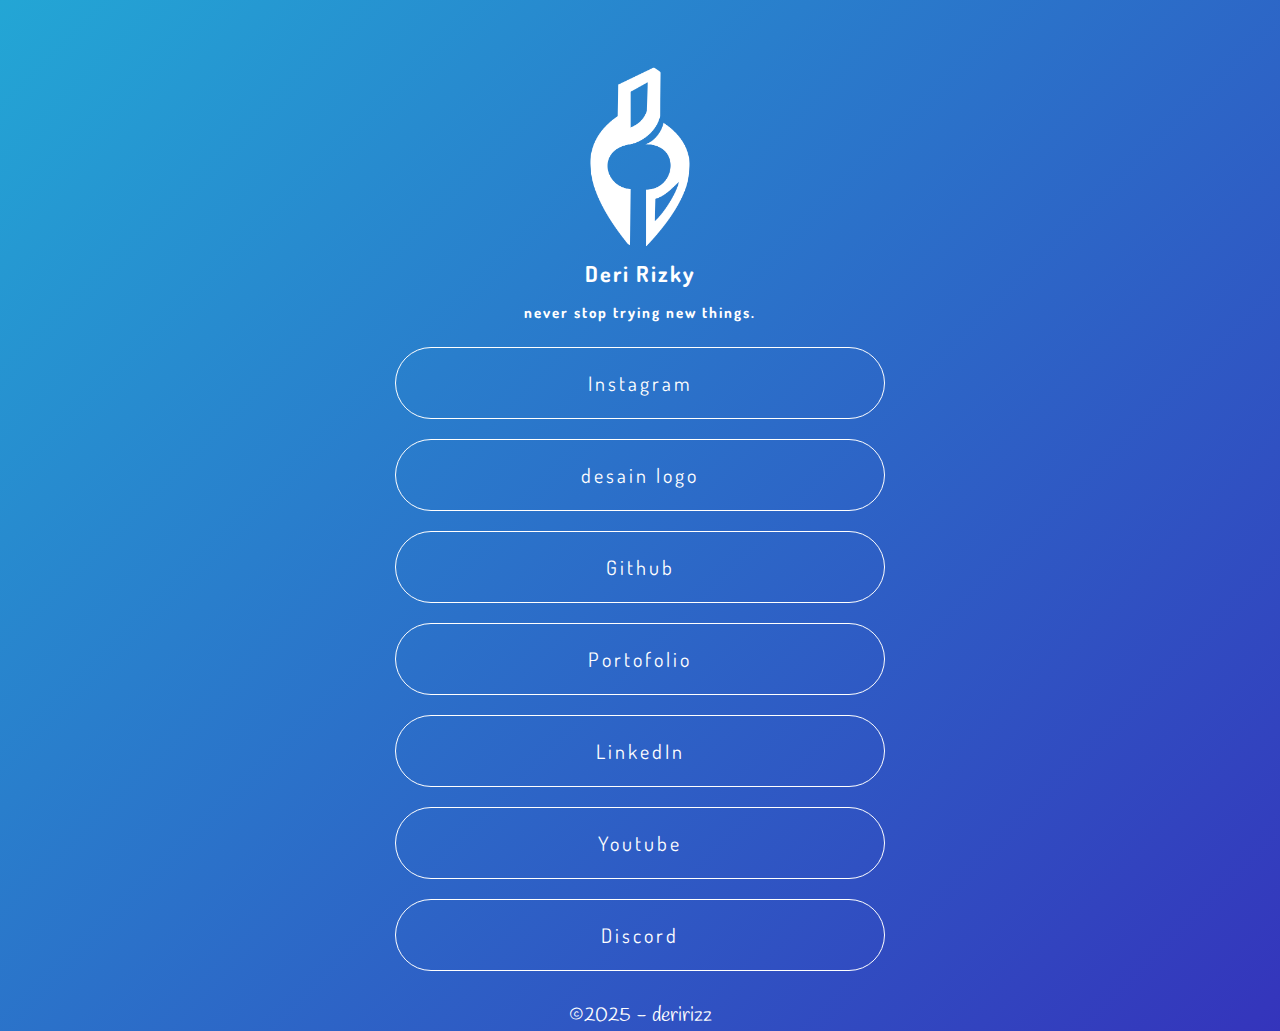
==== index.html @ 37ea4db5 "Update index.html" ====
<!DOCTYPE html>
<html lang="en">

<head>

    <meta charset="UTF-8">
    <meta name="viewport" content="width=device-width, initial-scale=1, shrink-to-fit=no">
        <link rel="stylesheet" href="assets/css/style.css">
            <link rel="stylesheet" href="https://stackpath.bootstrapcdn.com/bootstrap/4.4.1/css/bootstrap.min.css"
                integrity="sha384-Vkoo8x4CGsO3+Hhxv8T/Q5PaXtkKtu6ug5TOeNV6gBiFeWPGFN9MuhOf23Q9Ifjh" crossorigin="anonymous">
                    <link rel="stylesheet" href="https://pro.fontawesome.com/releases/v5.10.0/css/all.css"
                        integrity="sha384-AYmEC3Yw5cVb3ZcuHtOA93w35dYTsvhLPVnYs9eStHfGJvOvKxVfELGroGkvsg+p" crossorigin="anonymous" />
                            <link rel="preconnect" href="https://fonts.gstatic.com">
                            <link href="https://fonts.googleapis.com/css2?family=Abel&family=Dosis:wght@200&family=Handlee&display=swap"
        rel="stylesheet">
    <title></title>
    <meta id="title-meta" name="title" content="Your Name-Links">
    <meta id="description-meta" name="description"
        content="never stop trying new things.">
    <meta name="keywords"
        content="">
    <meta name="robots" content="index, follow">
    <meta http-equiv="Content-Type" content="text/html; charset=utf-8">
    <meta name="language" content="English">
    <link href="assets/img/4.3.png" rel="icon">
    <link href="assets/img/4.3.png" rel="apple-touch-icon">
</head>
<body>
    <img src="assets/img/3.3.png" alt="profile picture" class="profile-picture">
    <div class="profile-name"><b id="name_component"></b></div>
    <div class="profile-about"><b id="description_component"></b></div>
    <div id="link-container">
        <div style="text-align: center;">
          <audio autoplay loop>
                <source src="assets/music/promise.mp3" type="audio/mpeg">
          </audio>
        </div>
    </div>
    <footer>
       <a href="foryou.html" class="link-hide">
            <div class="bottom-text">&#169;2025 - deririzz
            </div>
        </a>
    </footer>
    <script src="assets/js/components.js"></script>
    <script src="assets/config.js"></script>
    <script src="assets/js/index.js"></script>
    <script src="https://code.jquery.com/jquery-3.4.1.slim.min.js"
        integrity="sha384-J6qa4849blE2+poT4WnyKhv5vZF5SrPo0iEjwBvKU7imGFAV0wwj1yYfoRSJoZ+n"
        crossorigin="anonymous"></script>
    <script src="https://cdn.jsdelivr.net/npm/popper.js@1.16.0/dist/umd/popper.min.js"
        integrity="sha384-Q6E9RHvbIyZFJoft+2mJbHaEWldlvI9IOYy5n3zV9zzTtmI3UksdQRVvoxMfooAo"
        crossorigin="anonymous"></script>
    <script src="https://stackpath.bootstrapcdn.com/bootstrap/4.4.1/js/bootstrap.min.js"
        integrity="sha384-wfSDF2E50Y2D1uUdj0O3uMBJnjuUD4Ih7YwaYd1iqfktj0Uod8GCExl3Og8ifwB6"
        crossorigin="anonymous"></script>

</body>

</html>
---- assets/css/style.css ----
body {
  background: linear-gradient(-45deg, #000000, #000000, #3a0eb3, #23a6d5);
  background-size: 400% 400%;
  animation: gradient 15s ease infinite;
}

@keyframes gradient {
  0% {
    background-position: 0% 50%;
  }

  50% {
    background-position: 100% 50%;
  }

  100% {
    background-position: 0% 50%;
  }
}

img {
  border-radius: 50%;
}

.profile-picture {
  display: block;
  margin-left: auto;
  margin-right: auto;
  margin-top: 5%;
  height: auto;
  max-width: 100px;
}

.profile-name {
  text-align: center;
  padding: 10px;
  font-family: "Dosis", sans-serif;
  color: white;
  font-size: 22px;
  letter-spacing: 2px;
}

.profile-about {
  text-align: center;
  padding: 2px;
  font-family: "Dosis", sans-serif;
  color: white;
  font-size: 15px;
  letter-spacing: 2px;
}

.links {
  text-align: center;
  margin-top: 20px;
  padding: 20px;
  border: 0.5px solid rgb(255, 255, 255);
  border-width: 1px;
  width: 490px;
  display: block;
  margin-left: auto;
  margin-right: auto;
  border-radius: 40px;
  font-family: "Dosis", sans-serif;
  position: relative;
  font-size: 20px;
  letter-spacing: 3px;
}

.links-in {
  padding: 5px;
  border: 0.5px solid rgba(255, 255, 255, 0);
  border-width: 1px;
  width: 30px;
  display: block;
  border-radius: 40px;
  left: 20px;
  position: absolute;
  font-size: 20px;
}

.hover {
  text-decoration: none;
  color: rgb(255, 255, 255);
  transition: color 1s;
}

.hover:hover {
  color: rgb(0, 0, 0);
  background: rgb(255, 255, 255);
  text-decoration: none;
}

.bottom-text {
  text-decoration: none;
  text-align: center;
  margin-top: 30px;
  font-size: 20px;
  color: rgb(255, 255, 255);
  font-family: "Handlee", cursive;
}

.link-hide {
  text-decoration: none;
}
.link-hide:hover {
  text-decoration: none;
}

@media (max-width: 548px) {
  .links {
    text-align: center;
    margin-top: 20px;
    padding: 20px;
    border: 0.5px solid rgb(255, 255, 255);
    border-width: 1px;
    width: 290px;
    display: block;
    margin-left: auto;
    margin-right: auto;
    border-radius: 40px;
    font-family: "Dosis", sans-serif;
    position: relative;
  }
  .profile-about {
    text-align: center;
    padding: 2px;
    font-family: "Dosis", sans-serif;
    color: white;
    font-size: 15px;
    letter-spacing: 1px;
  }
}

.links-footer {
  padding: 4px;
  border: 0.5px solid rgb(255, 255, 255);
  border-width: 1px;
  width: 40px;
  display: inline-block;
  border-radius: 30px;
  font-size: 20px;
  text-align: center;
  margin: 10px;
  margin-top: 50px;
}

.greetings{
  font-size: 6rem;
  font-weight: 900;
}
.greetings > span{
  animation: glow 2.5s ease-in-out infinite;
}
@keyframes glow{
  0%, 100%{
      color: #fff;
      text-shadow: 0 0 12px #39c6d6, 0 0 50px #39c6d6, 0 0 100px #39c6d6;
  }
  10%, 90%{
      color: #111;
      text-shadow: none;
  }
}
.greetings > span:nth-child(2){
  animation-delay: .2s ;
}
.greetings > span:nth-child(3){
  animation-delay: .4s ;
}
.greetings > span:nth-child(4){
  animation-delay: .6s;
}
.greetings > span:nth-child(5){
  animation-delay: .8s;
}

.description{
  font-size: 1.5rem;
  margin-bottom: 20px;
}

.button a{
  text-decoration: none;
  font-size: 1rem;
  color: #111;
}

@media screen and (max-width:574px){
  .greetings{
      display: block;
      font-size: 3rem;
      font-weight: 500;
      text-align: center;
  }
  .description{
      font-size: 1rem;
  }
  
  .button a{
      font-size: .5rem;
  }
}
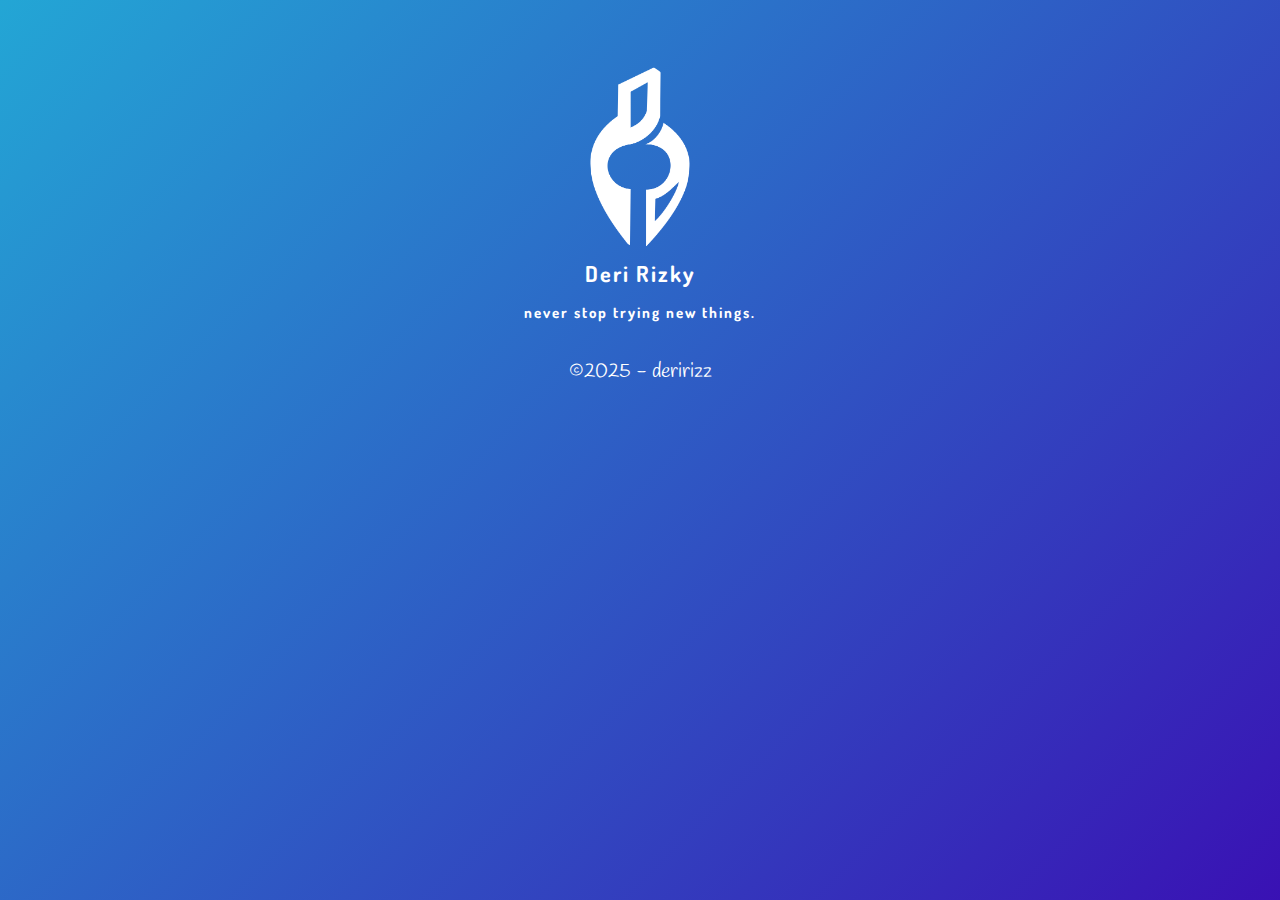
==== commit 572d8b41: "index.html" ====
--- a/index.html
+++ b/index.html
@@ -29,13 +29,9 @@
     <img src="assets/img/3.3.png" alt="profile picture" class="profile-picture">
     <div class="profile-name"><b id="name_component"></b></div>
     <div class="profile-about"><b id="description_component"></b></div>
-    <div id="link-container">
-        <div style="text-align: center;">
-          <audio autoplay loop>
-                <source src="assets/music/promise.mp3" type="audio/mpeg">
-          </audio>
-        </div>
-    </div>
+    <audio autoplay loop>
+    <source src="assets/music/promise.mp3" type="audio/mpeg">
+  </audio>
     <footer>
        <a href="foryou.html" class="link-hide">
             <div class="bottom-text">&#169;2025 - deririzz
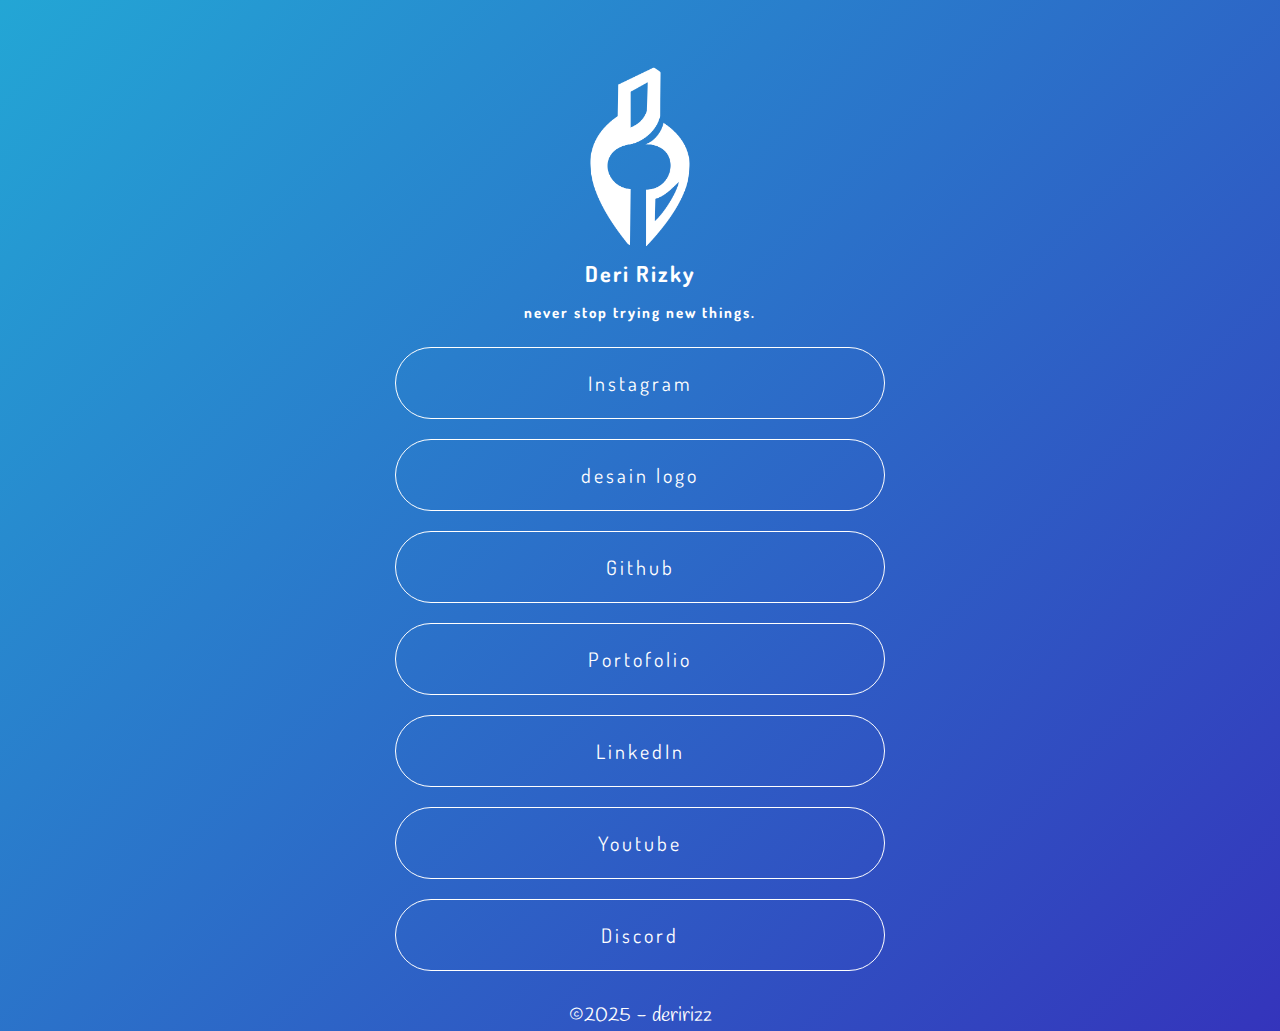
==== commit 74506d9b: "Update index.html" ====
--- a/index.html
+++ b/index.html
@@ -26,12 +26,16 @@
     <link href="assets/img/4.3.png" rel="apple-touch-icon">
 </head>
 <body>
+    <audio autoplay loop>
+            <source src="assets/music/promise.mp3" type="audio/mpeg">
+            </audio>
     <img src="assets/img/3.3.png" alt="profile picture" class="profile-picture">
     <div class="profile-name"><b id="name_component"></b></div>
     <div class="profile-about"><b id="description_component"></b></div>
-    <audio autoplay loop>
-    <source src="assets/music/promise.mp3" type="audio/mpeg">
-  </audio>
+     <div id="link-container">
+        <div style="text-align: center;">
+        </div>
+    </div>
     <footer>
        <a href="foryou.html" class="link-hide">
             <div class="bottom-text">&#169;2025 - deririzz
